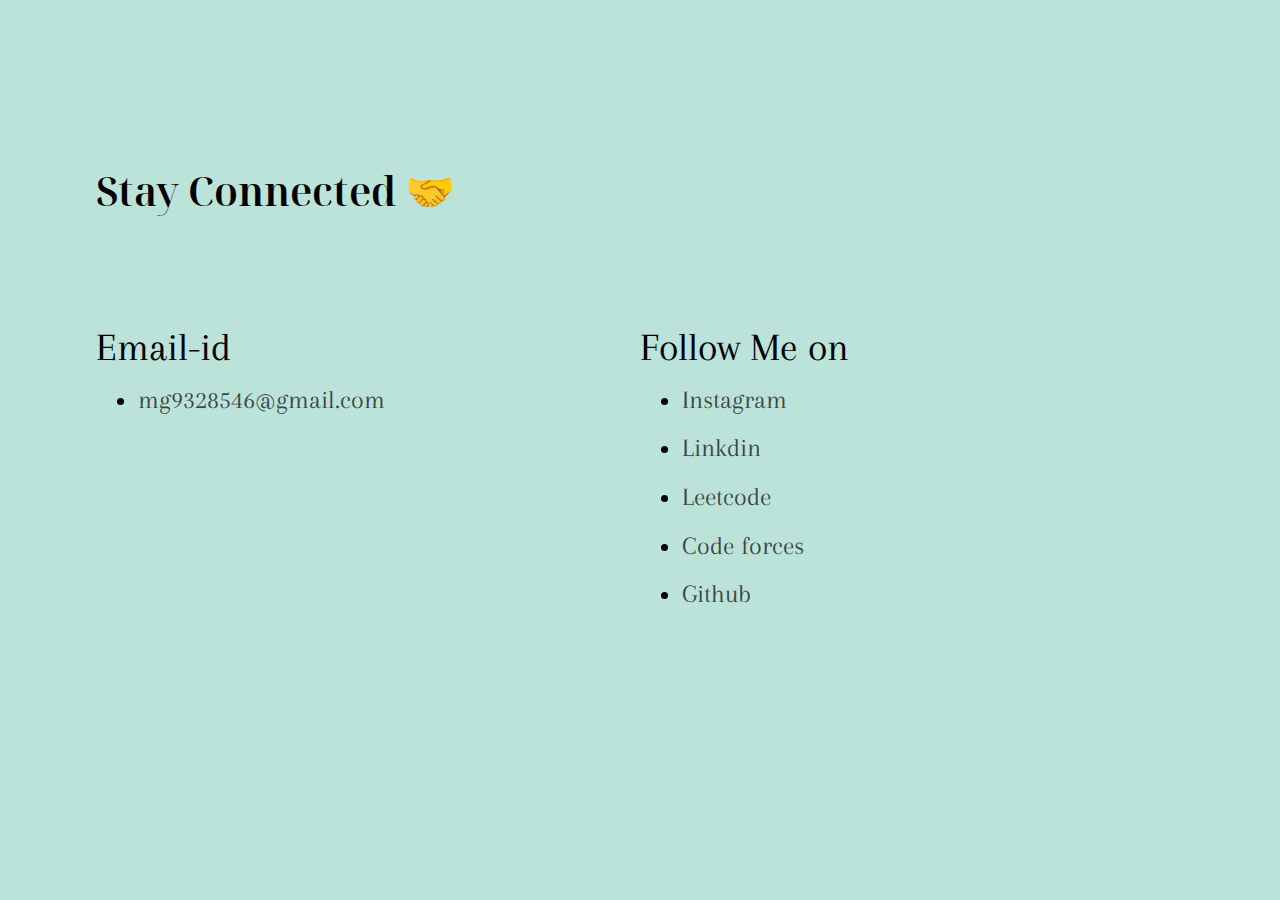
==== contact.html @ def56201 "Add files via upload" ====
<!DOCTYPE html>
<html lang="en">
<head>
    <meta charset="UTF-8">
    <meta name="viewport" content="width=device-width, initial-scale=1.0">
    <title>Contact me</title>
    <link href="https://cdn.jsdelivr.net/npm/bootstrap@5.3.3/dist/css/bootstrap.min.css" rel="stylesheet" integrity="sha384-QWTKZyjpPEjISv5WaRU9OFeRpok6YctnYmDr5pNlyT2bRjXh0JMhjY6hW+ALEwIH" crossorigin="anonymous">
    <link href="https://fonts.googleapis.com/css2?family=Noto+Serif+Display:wght@400;700&display=swap" rel="stylesheet">
    <link href="https://fonts.googleapis.com/css2?family=Arapey&display=swap" rel="stylesheet">
    <link rel="stylesheet" href="./css/contact.css">
</head>
<body>
    <section id="contact-me">
        <div class="contact-main-div">
            <div class="contact-in-div">
                <div class="title-div">
                    <h1>Stay Connected 🤝</h1>
                </div>
                <div class="contact-det">
                        <div class="email-id">
                            <h2>Email-id</h2>
                            <ul>
                                <li><a href="https://mail.google.com/mail/u/0/?hl=en#inbox?compose=jrjtXSnhQMkjXzxGSKsvtPvFrKqwzKTTGscFTSJphGFZgtrZmVCtHspjFxDQwhpLDKGvbWhV" target="_blank">mg9328546@gmail.com</a></li>
                            </ul>
                        </div>
                        <div class="social-platform">
                            <h2>Follow Me on</h2>
                            <ul>
                                <li><a href="https://instagram.com/gautam15_07/" target="_blank">Instagram</a></li>
                                <li><a href="https://www.linkedin.com/in/gautam-modi-4b36b0301/" target="_blank">Linkdin</a></li>
                                <li><a href="https://leetcode.com/u/Gautam_Modi/" target="_blank">Leetcode</a></li>
                                <li><a href="https://codeforces.com/profile/Gautam_modi" target="_blank">Code forces</a></li>
                                <li><a href="https://github.com/2601Gautam" target="_blank">Github</a></li>
                            </ul>
                        </div>
                </div>
            </div>
        </div>
    </section>
</body>
</html>
---- css/contact.css ----
*{
    padding: 0px;
    margin: 0px;
}
.contact-main-div{
    height: 100vh;
    background-color: #BBE3D9;
    width: 100%;
    display: flex;
    justify-content: center;
    align-items: center;
}
.contact-in-div{
    width: 85%;
    height: 85%;
    display: grid;
    grid-template-rows: 1fr 2fr;
}
.title-div{
    grid-row: 1 / 2;
    display: flex;
    align-items: center;
}
.title-div > h1{
    font-family: 'Noto Serif Display', serif;
    font-weight: 600;
    color: black;
}
.contact-det{
    display: grid;
    grid-template-columns: 1fr 1fr;
    font-family: 'Arapey', serif;
    color: black;
}       
.contact-det  h2{
    font-size: 2.5rem;
}
.contact-det ul{
    font-size: 1.6rem;
    text-decoration: none;
}
.email-id > ul > li > a{
    font-size: 1.6rem;
    text-decoration: none;
    color: rgb(0, 0, 0, 0.688);
}
.email-id > ul > li{
    margin: 2%;
}
.social-platform > ul > li > a{
    font-size: 1.6rem;
    text-decoration: none;
    color: rgba(0, 0, 0, 0.688);
}
.email-id:hover{
    border: 1px solid black;
}
.email-id:hover > ul > li > a{
    color: rgb(0, 0, 0);
}
.social-platform:hover{
    border: 1px solid black;
}
.social-platform:hover > ul > li > a{
    color: rgb(0, 0, 0);
}
.social-platform > ul > li {
    margin: 2%;
}
.email-id > ul > li > a:hover{
    text-decoration: underline;
    color:rgb(108, 122, 115);
    text-shadow: 1px 4px 6px #12edb6b8;
}
.social-platform > ul > li > a:hover{
    text-decoration: underline;
    color:rgb(108, 122, 115);
    text-shadow: 1px 4px 6px #12edb6b8;
}
@media (max-width:550px) {
    .contact-in-div{
        width: 95%;
        height: 95%;
        
    }
    .title-div{
       justify-content: center;
    }
    .contact-det  h2{
        font-size: 1.5rem;
    }
    .email-id > ul > li > a{
        font-size: 1.1rem;
    }
    .social-platform > ul > li > a{
        font-size: 1.1rem;
    }
    
}
@media (min-width:550px) and (max-width:700px){
    .title-div{
       justify-content: center;
    }
    .contact-det  h2{
        font-size: 2rem;
    }
    .email-id > ul > li > a{
        font-size: 1.4rem;
    }
    .social-platform > ul > li > a{
        font-size: 1.4rem;
    }
    
}
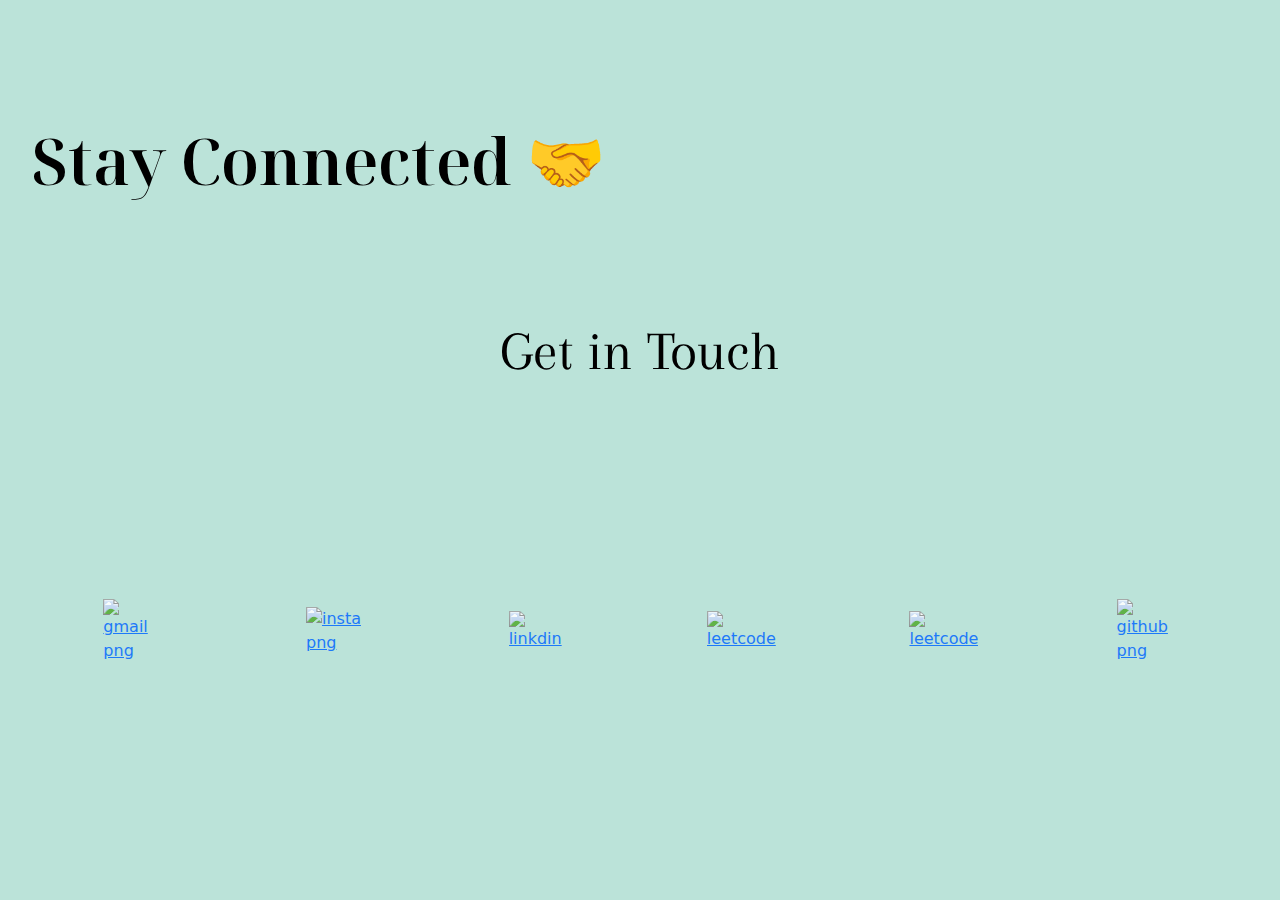
==== commit ad84109b: "- Updated contact.css to enhance responsiveness and add flex-wrap support. - Refined home.css for de" ====
--- a/contact.html
+++ b/contact.html
@@ -17,25 +17,30 @@
                     <h1>Stay Connected 🤝</h1>
                 </div>
                 <div class="contact-det">
-                        <div class="email-id">
-                            <h2>Email-id</h2>
-                            <ul>
-                                <li><a href="https://mail.google.com/mail/u/0/?hl=en#inbox?compose=jrjtXSnhQMkjXzxGSKsvtPvFrKqwzKTTGscFTSJphGFZgtrZmVCtHspjFxDQwhpLDKGvbWhV" target="_blank">mg9328546@gmail.com</a></li>
-                            </ul>
-                        </div>
-                        <div class="social-platform">
-                            <h2>Follow Me on</h2>
-                            <ul>
-                                <li><a href="https://instagram.com/gautam15_07/" target="_blank">Instagram</a></li>
-                                <li><a href="https://www.linkedin.com/in/gautam-modi-4b36b0301/" target="_blank">Linkdin</a></li>
-                                <li><a href="https://leetcode.com/u/Gautam_Modi/" target="_blank">Leetcode</a></li>
-                                <li><a href="https://codeforces.com/profile/Gautam_modi" target="_blank">Code forces</a></li>
-                                <li><a href="https://github.com/2601Gautam" target="_blank">Github</a></li>
-                            </ul>
+                    <h2>Get in Touch</h2>
+                        <div class="contact-det-in">
+                            <div class="gmail">
+                                <a href="mailto:mg9328546@gmail.com"><img src="../my-web/img/gmail.png" alt="gmail png" height="50px"></a>
+                            </div>
+                            <div class="insta">
+                                <a href="https://instagram.com/gautam15_07/" target="_blank"><img src="../my-web/img/insta.png" alt="insta png" height="50px"></a>
+                            </div>
+                            <div class="linkdin">
+                                <a href="https://www.linkedin.com/in/gautam-modi-4b36b0301/" target="_blank"><img src="../my-web/img/linkdin.png" alt="linkdin" height="50px"></a>
+                            </div>
+                            <div class="leetcode">
+                                <a href="https://leetcode.com/u/Gautam_Modi/" target="_blank"><img src="../my-web/img/leetcode.png" alt="leetcode" height="50px"></a>
+                            </div>
+                            <div class="cf">
+                                <a href="https://codeforces.com/profile/Gautam_modi" target="_blank"><img src="../my-web/img/cf.png" alt="leetcode" height="50px"></a>
+                            </div>
+                            <div class="github">
+                                <a href="https://github.com/2601Gautam" target="_blank"><img src="../my-web/img/github.png" alt="github png" height="50px"></a>
+                            </div>
                         </div>
                 </div>
             </div>
         </div>
     </section>
 </body>
-</html>+</html>
--- a/css/contact.css
+++ b/css/contact.css
@@ -22,93 +22,129 @@
     align-items: center;
 }
 .title-div > h1{
+    font-size : 4.5rem;
     font-family: 'Noto Serif Display', serif;
     font-weight: 600;
     color: black;
 }
-.contact-det{
-    display: grid;
-    grid-template-columns: 1fr 1fr;
+.contact-det-in{
+    display: flex;
+    height: 80%;
+    width: 100%;
+    justify-content: space-around;
+    align-items: center;
+    align-content:center;
+    flex-wrap: wrap;
+    transition: all 0.3s ease-in-out;
+}    
+.contact-det-in > * {
+    padding: 20px;
+    width: 100px; 
+    display: flex;
+    justify-content: center;
+    margin: 10px;
+}
+.contact-det h2{
+    font-size: 4rem;
     font-family: 'Arapey', serif;
     color: black;
-}       
-.contact-det  h2{
-    font-size: 2.5rem;
+    text-align: center;
+    padding: 25px 0px 10px 0px;
 }
-.contact-det ul{
-    font-size: 1.6rem;
-    text-decoration: none;
+.contact-det-in:hover{
+    box-shadow: 4px 4px 8px white;
 }
-.email-id > ul > li > a{
-    font-size: 1.6rem;
-    text-decoration: none;
-    color: rgb(0, 0, 0, 0.688);
+.contact-det-in > *{ 
+    opacity: 0.9;
+    transition: all 0.3s linear 0.1s;
 }
-.email-id > ul > li{
-    margin: 2%;
+.contact-det-in > *:hover{
+   transform: scale(1.2);
+   opacity: 1;
 }
-.social-platform > ul > li > a{
-    font-size: 1.6rem;
-    text-decoration: none;
-    color: rgba(0, 0, 0, 0.688);
+.contact-det-in > * a > img{
+    height: 60px;
 }
-.email-id:hover{
-    border: 1px solid black;
-}
-.email-id:hover > ul > li > a{
-    color: rgb(0, 0, 0);
-}
-.social-platform:hover{
-    border: 1px solid black;
-}
-.social-platform:hover > ul > li > a{
-    color: rgb(0, 0, 0);
-}
-.social-platform > ul > li {
-    margin: 2%;
-}
-.email-id > ul > li > a:hover{
-    text-decoration: underline;
-    color:rgb(108, 122, 115);
-    text-shadow: 1px 4px 6px #12edb6b8;
-}
-.social-platform > ul > li > a:hover{
-    text-decoration: underline;
-    color:rgb(108, 122, 115);
-    text-shadow: 1px 4px 6px #12edb6b8;
-}
-@media (max-width:550px) {
+@media (min-width: 1025px) and (max-width: 1440px){
     .contact-in-div{
         width: 95%;
         height: 95%;
-        
+    }
+    .title-div > h1{
+        font-size: 4rem;
+    }
+    .contact-det  h2{
+        font-size: 3.5rem;
+        padding: 10px 0 10px 0px;
+    }
+    .contact-det-in > * a > img{
+        height: 60px;
+    }
+    
+}
+@media (min-width: 769px) and (max-width: 1024px)
+{
+    .contact-in-div{
+        width: 95%;
+        height: 95%;
+    }
+    .title-div > h1{
+        font-size: 3.5rem;
+    }
+    .contact-det  h2{
+        font-size: 3rem;
+        padding: 10px 0 10px 0px;
+    }
+    .contact-det-in > * a > img{
+        height: 55px;
+    }
+    
+}
+@media (min-width: 577px) and (max-width: 768px){
+    .contact-in-div{
+        width: 95%;
+        height: 95%;
+    }
+    
+    .title-div > h1{
+        font-size: 3rem;
+    }
+    .contact-det  h2{
+        font-size: 2.5rem;
+        padding: 10px 0 10px 0px;
+    }
+    .contact-det-in > * a > img{
+        height: 50px;
+    }
+    .contact-det-in > *:hover{
+       transform: scale(1.1);
+    }
+}
+@media (max-width:576px) {
+    .contact-in-div{
+        width: 95%;
+        height: 95%;
     }
     .title-div{
        justify-content: center;
     }
-    .contact-det  h2{
-        font-size: 1.5rem;
-    }
-    .email-id > ul > li > a{
-        font-size: 1.1rem;
-    }
-    .social-platform > ul > li > a{
-        font-size: 1.1rem;
-    }
-    
-}
-@media (min-width:550px) and (max-width:700px){
-    .title-div{
-       justify-content: center;
+    .title-div > h1{
+        font-size: 2.35rem;
     }
     .contact-det  h2{
         font-size: 2rem;
+        padding: 0px;
     }
-    .email-id > ul > li > a{
-        font-size: 1.4rem;
+    .contact-det-in > * a > img{
+        height: 45px;
     }
-    .social-platform > ul > li > a{
-        font-size: 1.4rem;
+    .contact-det-in:hover{
+        box-shadow:none;
     }
-    
+    .contact-det-in > *{ 
+        opacity: 1;
+    }
+    .contact-det-in > *:hover{
+       transform: none;
+        }
 }
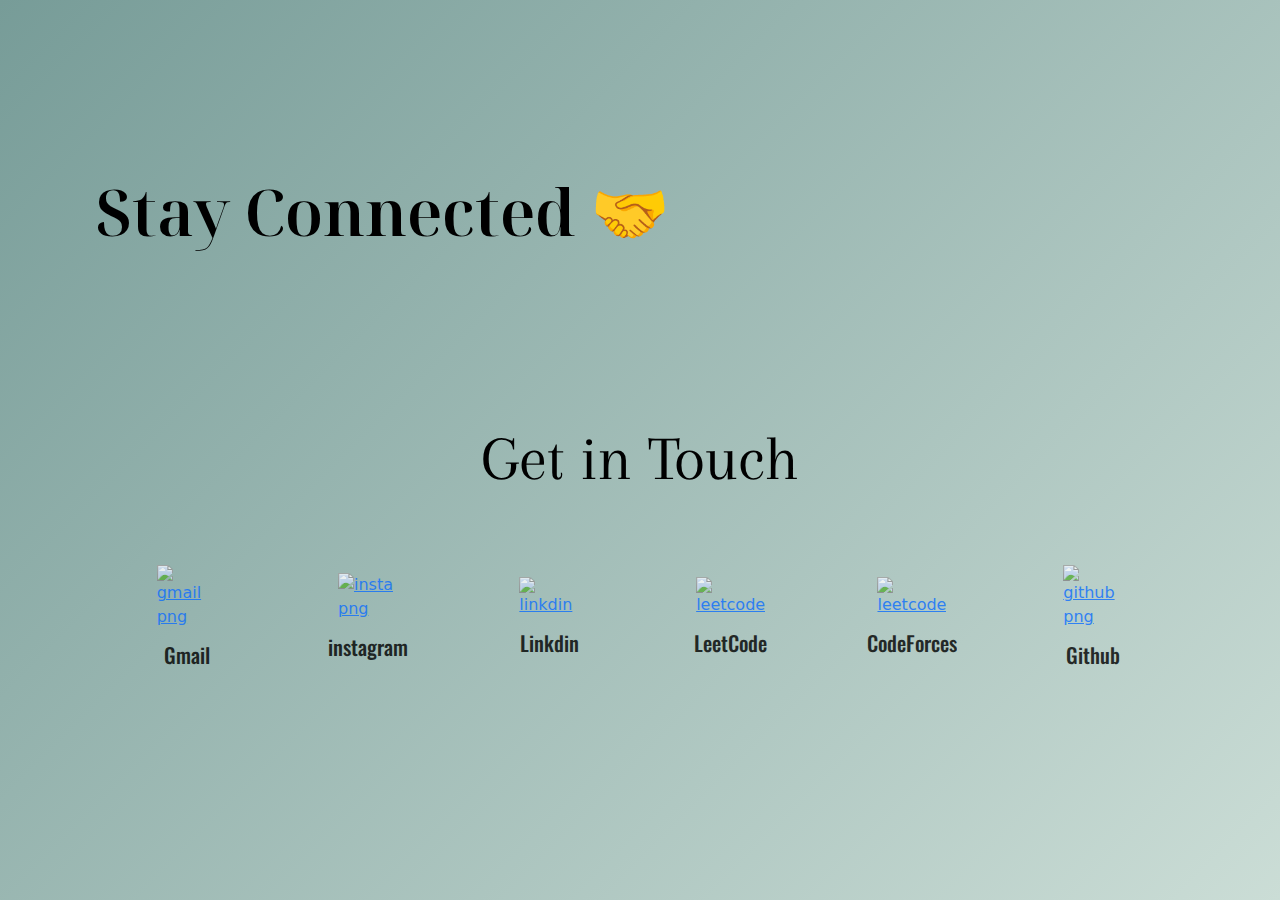
==== commit c1d8cbcc: "platfrom name added" ====
--- a/contact.html
+++ b/contact.html
@@ -4,6 +4,7 @@
     <meta charset="UTF-8">
     <meta name="viewport" content="width=device-width, initial-scale=1.0">
     <title>Contact me</title>
+    <link href="https://fonts.googleapis.com/css2?family=Oswald:wght@200..700&display=swap" rel="stylesheet">
     <link href="https://cdn.jsdelivr.net/npm/bootstrap@5.3.3/dist/css/bootstrap.min.css" rel="stylesheet" integrity="sha384-QWTKZyjpPEjISv5WaRU9OFeRpok6YctnYmDr5pNlyT2bRjXh0JMhjY6hW+ALEwIH" crossorigin="anonymous">
     <link href="https://fonts.googleapis.com/css2?family=Noto+Serif+Display:wght@400;700&display=swap" rel="stylesheet">
     <link href="https://fonts.googleapis.com/css2?family=Arapey&display=swap" rel="stylesheet">
@@ -19,23 +20,29 @@
                 <div class="contact-det">
                     <h2>Get in Touch</h2>
                         <div class="contact-det-in">
-                            <div class="gmail">
+                            <div class="gmail platform">
                                 <a href="mailto:mg9328546@gmail.com"><img src="../my-web/img/gmail.png" alt="gmail png" height="50px"></a>
+                                <p>Gmail</p>
                             </div>
-                            <div class="insta">
+                            <div class="insta platform">
                                 <a href="https://instagram.com/gautam15_07/" target="_blank"><img src="../my-web/img/insta.png" alt="insta png" height="50px"></a>
+                                <p>instagram</p>
                             </div>
-                            <div class="linkdin">
+                            <div class="linkdin platform">
                                 <a href="https://www.linkedin.com/in/gautam-modi-4b36b0301/" target="_blank"><img src="../my-web/img/linkdin.png" alt="linkdin" height="50px"></a>
+                                <p>Linkdin</p>
                             </div>
-                            <div class="leetcode">
+                            <div class="leetcode platform">
                                 <a href="https://leetcode.com/u/Gautam_Modi/" target="_blank"><img src="../my-web/img/leetcode.png" alt="leetcode" height="50px"></a>
+                                <p>LeetCode</p>
                             </div>
-                            <div class="cf">
+                            <div class="cf platform">
                                 <a href="https://codeforces.com/profile/Gautam_modi" target="_blank"><img src="../my-web/img/cf.png" alt="leetcode" height="50px"></a>
+                                <p>CodeForces</p>
                             </div>
-                            <div class="github">
+                            <div class="github platform">
                                 <a href="https://github.com/2601Gautam" target="_blank"><img src="../my-web/img/github.png" alt="github png" height="50px"></a>
+                                <p>Github</p>
                             </div>
                         </div>
                 </div>
--- a/css/contact.css
+++ b/css/contact.css
@@ -2,9 +2,10 @@
     padding: 0px;
     margin: 0px;
 }
+
 .contact-main-div{
-    height: 100vh;
-    background-color: #BBE3D9;
+    min-height: 100vh;
+    background: linear-gradient(135deg, #779C98, #cbddd6);
     width: 100%;
     display: flex;
     justify-content: center;
@@ -12,30 +13,32 @@
 }
 .contact-in-div{
     width: 85%;
-    height: 85%;
+    min-height: 85%;
     display: grid;
-    grid-template-rows: 1fr 2fr;
+    grid-template-rows: 1.5fr 2fr;
 }
 .title-div{
     grid-row: 1 / 2;
     display: flex;
-    align-items: center;
+    align-items: flex-start;
 }
 .title-div > h1{
-    font-size : 4.5rem;
+    font-size : 4rem;
     font-family: 'Noto Serif Display', serif;
     font-weight: 600;
     color: black;
+    margin-bottom: 20px;
 }
 .contact-det-in{
     display: flex;
-    height: 80%;
+    max-height: 90%;
     width: 100%;
     justify-content: space-around;
     align-items: center;
     align-content:center;
     flex-wrap: wrap;
     transition: all 0.3s ease-in-out;
+    padding : 10px 0px 10px 0px;
 }    
 .contact-det-in > * {
     padding: 20px;
@@ -43,108 +46,122 @@
     display: flex;
     justify-content: center;
     margin: 10px;
+    
 }
 .contact-det h2{
     font-size: 4rem;
     font-family: 'Arapey', serif;
     color: black;
     text-align: center;
-    padding: 25px 0px 10px 0px;
+    padding: 10px 0px 20px 0px;
 }
-.contact-det-in:hover{
-    box-shadow: 4px 4px 8px white;
-}
-.contact-det-in > *{ 
-    opacity: 0.9;
+.contact-det-in > * > *{ 
+    opacity: 0.8;
     transition: all 0.3s linear 0.1s;
 }
-.contact-det-in > *:hover{
+.contact-det-in > * > a:hover{
    transform: scale(1.2);
    opacity: 1;
+   filter: drop-shadow(0 0.2rem 0.25rem rgba(0, 0, 0, 0.2));
 }
 .contact-det-in > * a > img{
     height: 60px;
 }
-@media (min-width: 1025px) and (max-width: 1440px){
-    .contact-in-div{
-        width: 95%;
-        height: 95%;
-    }
-    .title-div > h1{
-        font-size: 4rem;
-    }
-    .contact-det  h2{
-        font-size: 3.5rem;
-        padding: 10px 0 10px 0px;
-    }
-    .contact-det-in > * a > img{
-        height: 60px;
-    }
-    
+.platform{
+    display: flex;
+    flex-direction: column;
+    justify-content: center;
+    align-items: center;
+    gap: 10px;
+}
+.platform p{
+    font-family: "Oswald", serif;
+    font-optical-sizing: auto;
+    font-size: 1.3rem;
+    font-weight: 500;
+    color: black;
+}
+.contact-det-in > * > a:hover + p{
+    color:white;
+    text-shadow: 2px 2px 8px black;
 }
 @media (min-width: 769px) and (max-width: 1024px)
 {
     .contact-in-div{
-        width: 95%;
-        height: 95%;
+        width: 90%;
+        height: 90%;
+        grid-template-rows: 1.5fr 2fr;
     }
     .title-div > h1{
         font-size: 3.5rem;
     }
     .contact-det  h2{
         font-size: 3rem;
-        padding: 10px 0 10px 0px;
     }
     .contact-det-in > * a > img{
         height: 55px;
-    }
-    
+     }
 }
-@media (min-width: 577px) and (max-width: 768px){
+@media (min-width: 401px) and (max-width: 768px){
     .contact-in-div{
         width: 95%;
-        height: 95%;
+        height: 90%;
+        grid-template-rows: 0.6fr 1fr;
+        grid-template-columns: 1fr;
     }
-    
+    .title-div{
+        
+        display: flex;
+        justify-content: center; 
+        align-items: center; 
+    }
     .title-div > h1{
-        font-size: 3rem;
+        font-size: 2.55rem;
     }
     .contact-det  h2{
         font-size: 2.5rem;
-        padding: 10px 0 10px 0px;
     }
     .contact-det-in > * a > img{
         height: 50px;
     }
-    .contact-det-in > *:hover{
-       transform: scale(1.1);
+    .contact-det-in > * > *{ 
+        opacity: 1;
+    }
+    .contact-det-in > * > *:hover{
+       transform: none;
+    }
+    .contact-det-in > * > a:hover + p{
+        text-shadow: none;
     }
 }
-@media (max-width:576px) {
+@media (max-width:400px) {
     .contact-in-div{
         width: 95%;
         height: 95%;
+        grid-template-rows: 0.5fr 1fr;
+        grid-template-columns: 1fr;
     }
     .title-div{
        justify-content: center;
+       align-items: center;
     }
     .title-div > h1{
         font-size: 2.35rem;
     }
     .contact-det  h2{
         font-size: 2rem;
-        padding: 0px;
     }
     .contact-det-in > * a > img{
         height: 45px;
     }
-    .contact-det-in:hover{
-        box-shadow:none;
-    }
-    .contact-det-in > *{ 
+    
+    .contact-det-in > * > *{ 
         opacity: 1;
     }
-    .contact-det-in > *:hover{
+    .contact-det-in > * > *:hover{
        transform: none;
-        }
+     }
+    .contact-det-in > * > a:hover + p{
+            text-shadow: none;
+    }
 }
